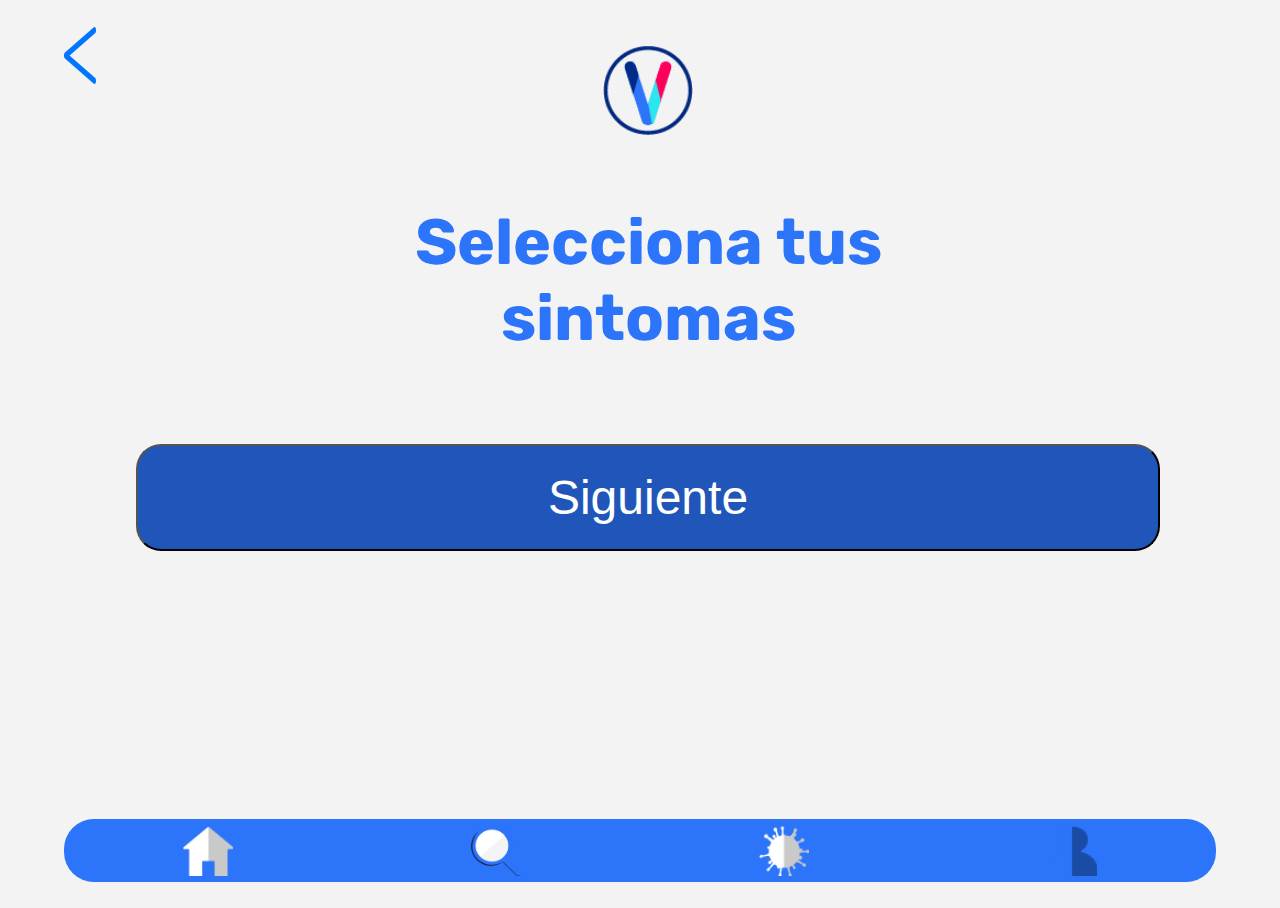
==== index.html @ 6e84d383 "The geolocalization, map functions, and the list of symtomps have been implemented, there is no erro" ====
<!DOCTYPE html>
<html lang="en">

<head>
  <meta charset="UTF-8">
  <meta name="description" content="Aplicacion web para la plataforma venesalud" />
  <meta name="keywords" content="salud, prevencion, venezolanos, cali, rutas de atencion, educacion" />
  <title>Venesalud</title>
  <!-- // Antiguo .css
  <link rel="stylesheet" href="style.css">
  <link rel="stylesheet" href="https://stackpath.bootstrapcdn.com/font-awesome/4.7.0/css/font-awesome.min.css">
    -->

  <!-- Web Normalize .css -->
  <link rel="stylesheet" href="https://necolas.github.io/normalize.css/8.0.1/normalize.css">

  <!-- Link al .css de sass -->
  <link rel="stylesheet" href="./styles/styles.css">

  <!-- Import de la tipografia -->
  <link href="https://fonts.googleapis.com/css2?family=Rubik:wght@300;400&display=swap" rel="stylesheet">

</head>

<body>

  <!--The Gmaps library and key-->
  <section class="gmaps" style="display: none;" data-radius="3">
    <div id="map"></div>
  </section>




  <!-- // Landing page antiguo
  <div class="form-box">
    <h1>Login Here</h1>
    <div class="input-box">
        <i class="fa fa-user"></i>
        <input type="email" placeholder="Usuario" class="inputUser">
    </div>
    <div class="input-box">
        <i class="fa fa-key"></i>
        <input type="password" placeholder="Contraseña" class="inputPassword">
        <span class="eye">
            <i id="hide1" class="fa fa-eye"></i>
            <i id="hide2" class="fa fa-eye-slash"></i>
        </span>
    </div>
    <button type="button" class="login-btn">LOGIN</button>
</div>
-->
  <main class="landingLogIn" style="display: none;">
    <div class="landingLogIn__Logo">
      <img class="landingLogIn__LogoImg" src="./Images/Logo-Completo-Pequeño.png" alt="">
    </div>
    <section class="landingLogIn__form">
      <input type="email" placeholder="Usuario" class="landingLogIn__input landingLogIn__input--user">
      <input type="password" placeholder="Contraseña" class="landingLogIn__input landingLogIn__input--password">
      <button class="landingLogIn__passwordForgotten">¿Olvidaste tu contraseña?</p>

        <input type="button" value="Iniciar sesión" class="landingLogIn__logIn">
        <p class="landingLogIn__createAccount">No tienes cuenta aún?<button
            class="landingLogIn__createAccountBtn"><strong>Registrate</strong></p>
    </section>
  </main>

  <main class="landingRegister" style="display: none;">
    <img class="landingRegister__logo" src="./Images/Logo-Completo-Pequeño.png" alt="">
    <section class="landingRegister__form">
      <input type="text" placeholder="Nombre de usuario" class="landingRegister__input landingRegister__input--user">
      <input type="email" placeholder="Correo electronico" class="landingRegister__input landingRegister__input--mail">
      <input type="password" placeholder="Contraseña" class="landingRegister__input landingRegister__input--password">

      <!-- cambie el button para poder que salga la pantalla inicial mientras-->
      <!-- 
        <button type="button" class="landingR__register">Regístrate</button>
      -->
      <button class="landingRegister__register">Registrate</button>
    </section>
  </main>

  <main class="initialScreen" style="display: none;">
    <div class="initialScreen__logo">
      <img class="initialScreen__logoImg" src="./Images/Logo-Completo-Pequeño.png" alt="">
    </div>
    <section class="initialScreen__clickScreens">
      <div class="initialScreen__clickScreens__item initialScreen__clickScreens__item--large">
        <img class="initialScreen__clickScreens__item--large--img" src="./Images/LavadoDeManos.jpg" alt="">
        <p class="initialScreen__clickScreens__item--large--title"><strong>Lavado de Manos</strong></p>
        <p class="initialScreen__clickScreens__item--large--text">Ver la más reciente campaña de prevención en tendencia
          esta semana</p>
      </div>
      <a class="goToForm">
        <div class="initialScreen__clickScreens__item initialScreen__clickScreens__item--short">
          <div class="initialScreen__clickScreens__item--short--img">
            <img class="initialScreen__clickScreens__item--short--imgJpg" src="./Images/Home-Buscador.png" alt="">
          </div>
          <p class="initialScreen__clickScreens__item--short--title"><strong>Buscador de sintomas</strong></p>
          <p class="initialScreen__clickScreens__item--short--text">Resuelve un formulario que nos ayudará a entender que
            es lo que estás padeciendo</p>
        </div>
      </a>
      <a class="goToDisease">
        <div class="initialScreen__clickScreens__item initialScreen__clickScreens__item--short">
          <div class="initialScreen__clickScreens__item--short--img">
            <img class="initialScreen__clickScreens__item--short--imgJpg" src="./Images/Home-Enfermedades.png" alt="">
          </div>
          <p class="initialScreen__clickScreens__item--short--title"><strong>Enfermedades</strong></p>
          <p class="initialScreen__clickScreens__item--short--text">Toda la información acerca de los problemas de salud
            más habituales</p>
        </div>
      </a>
      <div class="initialScreen__clickScreens__item initialScreen__clickScreens__item--large" id="cardAP">
        <img class="initialScreen__clickScreens__item--large--img" src="./Images/homeRutas.jpg" alt="">
        <p class="initialScreen__clickScreens__item--large--title"><strong>Rutas de atención</strong></p>
        <p class="initialScreen__clickScreens__item--large--text">Conoce dónde pueden atender tu enfermedad</p>
      </div>
    </section>
    <div class="whiteSpace"></div>
  </main>


  <main class="disease" style="display: none;">
    <main>
      <h1>¿Cuales son tus sintomas?</h1>
    </main>
    <img src="./Images/back.png" alt="" class="disease__back">
    <img src="./Images/logo_solo.png" alt="">
    <div class="disease__info">
      <p class="disease__infotext disease__info__text--title" id="diseaseTitle"></p>
      <p class="disease__infotext disease__info__text--content" id="diseaseDescription">Es una infección viral
        transmitida por la picadura de los mosquitos hembra del género Aedes, la cual se ha constituido como un problema creciente para la salud pública
        mundial.</p>
    </div>
    <div class="disease__symptoms">
      <img src="./Images/neutralMan.png" alt="">
      <input type="button" value="Dolor en huesos y articulaciones">
    </div>
    <div class="disease__actions">
      <p class="disease__actions__text disease__actions__text--title"><strong>¿Por qué sucede?</strong></p>
      <p class="disease__actions__text disease__actions__text--content">Este virus se propaga debido a la picadura de
        los mosquitos hembra, principalmente de la especie Aedes aegypti.</p>
      <a id="goToMapFromDisease">
        <div class="disease__actions__item disease__actions__item--short">
          <div class="disease__actions__item--short--img">
            <img class="disease__actions__item--short--imgJpg" src="./Images/Home-Enfermedades.png" alt="">
          </div>
          <p class="disease__actions__item--short--title">Ver en el mapa</p>
        </div>
      </a>
      <a id="goToYouTubeVideo">
        <div class="disease__actions__item disease__actions__item--short">
          <div class="disease__actions__item--short--img">
            <img class="disease__actions__item--short--imgJpg" src="./Images/Home-Enfermedades.png" alt="">
          </div>
          <p class="diseaseactions__item--short--title">Ver video</p>
        </div>
      </a>
    </div>
    <div class="whiteSpace"></div>
  </main>

  <main class="symptomSel" style="display: flex;">
    <div class="symptomSel__top">
      <a class="symptomSel__back">
        <img src="./Images/back.png" alt="">
      </a>
      <img src="./Images/logo_solo.png" class="symptomSel__logo" alt="">
    </div>

    <h1 class="symptomSel__title">Selecciona tus sintomas</h1>

    <div class="symptomSel__mainform"></div>
    <button class="symptomSel__send">Siguiente</button>
    <div class="whiteSpace"></div>
  </main>

  <nav class="navegationBar" style="display: flex;">
    <a class="navegationBar__HomeBtn">
      <section class="navegationBar__Home">
        <img class="navegationBar__image navegationBar__Home--On" src="./Images/Icono-home Off.png" alt="">
        <img class="navegationBar__image navegationBar__Home--Off" src="" alt="">
      </section>
    </a>
    <a class="navegationBar__SearchBtn">
      <section class="navegationBar__Search">
        <img class="navegationBar__image navegationBar__Search--On" src="./Images/Home-Buscador.png" alt="">
        <img class="navegationBar__image navegationBar__Search--Off" src="" alt="">
      </section>
    </a>
    <a class="navegationBar__DiseasesBtn">
      <section class="navegationBar__Diseases">
        <img class="navegationBar__image navegationBar__Diseases--On" src="./Images/Icono-virus Off.png" alt="">
        <img class="navegationBar__image navegationBar__Diseases--Off" src="" alt="">
      </section>
    </a>
    <a class="navegationBar__UserBtn">
      <section class="navegationBar__User">
        <img class="navegationBar__image navegationBar__User--On" src="./Images/Icono-User.png" alt="">
        <img class="navegationBar__image navegationBar__User--Off" src="./Images/Icono-usuario-blanco Off.png" alt="">
      </section>
    </a>
  </nav>

  <script src="./data/helpCenterData.js"></script>
  <script src="https://www.gstatic.com/firebasejs/6.2.0/firebase-app.js"></script>
  <script src="./model/AttentionPath.js"></script>
  <script src="./model/HelpCenter.js"></script>
  <script src="./model/User.js"></script>
  <script src="./model/LoginFrontEnd.js"></script>
  <script src="./model/Disease.js"></script>
  <script src="./model/Family.js"></script>
  <script src="./model/Logic.js"></script>
  <script src="./controller/Controller.js"></script>


  <script src="./model/Map.js"></script>
  <script src="https://maps.googleapis.com/maps/api/js?key=AIzaSyBDaeWicvigtP9xPv919E-RNoxfvC-Hqik&callback=iniciarMap">
  </script>

  <!-- The core Firebase JS SDK is always required and must be listed first -->


  <!-- TODO: Add SDKs for Firebase products that you want to use
    https://firebase.google.com/docs/web/setup#available-libraries -->
  <script src="https://www.gstatic.com/firebasejs/6.2.0/firebase-auth.js"></script>
  <script src="https://www.gstatic.com/firebasejs/6.2.0/firebase-firestore.js"></script>
  <script src="./view/Main.js"></script>



  <script>


  </script>


</body>

</html>
---- style.css ----
*{
    margin: 0;
    padding: 0;
}



body{
    background-image: url(Images/Login.jpeg);
    background-size: cover;
    background-position: top;
    font-family: sans-serif;

  
}

.form-box{
    width: 500px;
    background: rgba(0,0,0,0.8);
    margin: 12% auto;
    padding: 50px 0;
    color: #fff;
    box-shadow: 0 0 20px 2px rgba(0,0,0,0.5);
}
h1{
    text-align: center;
    margin-bottom: 40px;
}
.input-box{
    margin: 31px auto;
    width: 80%;
    border-bottom: 1px solid #fff;
    padding-top: 10px;
    padding-bottom: 5px;
}
.input-box input{
    width: 90%;
    border: none;
    outline: none;
    background: transparent;
    color: #fff;
}
::placeholder{
    color: #ccc;
}
.fa{
    margin-right: 10px;
}
.eye{
    position: absolute;
}
#hide1{
    display: none;
}
.login-btn{
    margin: 40px auto 20px;
    width: 80%;
    display: block;
    outline: none;
    padding: 10px 0;
    border: 1px solid #fff;
    cursor: pointer;
    background: transparent;
    color: #fff;
    font-size: 16px;

}
---- styles/styles.css ----
body,
html {
  height: 100%;
  width: 100%;
  background-color: #f3f3f3;
  font-family: 'Rubik', sans-serif;
}

#map {
  height: 1500px;
  width: 100%;
}

.landingRegister {
  display: none;
  height: 100%;
  -webkit-box-orient: vertical;
  -webkit-box-direction: normal;
      -ms-flex-direction: column;
          flex-direction: column;
  -webkit-box-align: center;
      -ms-flex-align: center;
          align-items: center;
  -webkit-box-pack: center;
      -ms-flex-pack: center;
          justify-content: center;
}

.landingRegister__logo {
  height: 350px;
  width: 600px;
  margin: 40px auto;
}

.landingRegister__form {
  display: -webkit-box;
  display: -ms-flexbox;
  display: flex;
  -webkit-box-orient: vertical;
  -webkit-box-direction: normal;
      -ms-flex-direction: column;
          flex-direction: column;
  -webkit-box-align: center;
      -ms-flex-align: center;
          align-items: center;
  font-size: 24pt;
}

.landingRegister__input {
  margin: 1.5em auto;
  width: 600px;
  height: 80px;
  border-radius: 50px;
  padding-top: 10px;
  padding-bottom: 5px;
  border: 0;
  outline: 0;
  padding: 22px 18px;
  -webkit-box-shadow: 0 6px 10px 0 rgba(0, 0, 0, 0.1);
          box-shadow: 0 6px 10px 0 rgba(0, 0, 0, 0.1);
}

.landingRegister__register {
  margin: 1.5em auto;
  border: 0;
  outline: 0;
  width: 600px;
  height: 120px;
  border-radius: 50px;
  background-color: royalblue;
  padding: 22px 18px;
  color: seashell;
  -webkit-box-shadow: 0 6px 10px 0 rgba(0, 0, 0, 0.1);
          box-shadow: 0 6px 10px 0 rgba(0, 0, 0, 0.1);
}

.landingLogIn {
  height: 100%;
  display: -webkit-box;
  display: -ms-flexbox;
  display: flex;
  -webkit-box-orient: vertical;
  -webkit-box-direction: normal;
      -ms-flex-direction: column;
          flex-direction: column;
  -webkit-box-align: center;
      -ms-flex-align: center;
          align-items: center;
  -webkit-box-pack: center;
      -ms-flex-pack: center;
          justify-content: center;
}

.landingLogIn__Logo {
  height: 350px;
  width: 600px;
  margin: 40px auto;
}

.landingLogIn__LogoImg {
  height: 350px;
  width: 600px;
  margin: 40px auto;
}

.landingLogIn__form {
  display: -webkit-box;
  display: -ms-flexbox;
  display: flex;
  -webkit-box-orient: vertical;
  -webkit-box-direction: normal;
      -ms-flex-direction: column;
          flex-direction: column;
  -webkit-box-align: center;
      -ms-flex-align: center;
          align-items: center;
  font-size: 24pt;
}

.landingLogIn__input {
  margin: 1.5em auto;
  width: 600px;
  height: 80px;
  border-radius: 50px;
  padding-top: 10px;
  padding-bottom: 5px;
  border: 0;
  outline: 0;
  padding: 22px 18px;
  -webkit-box-shadow: 0 6px 10px 0 rgba(0, 0, 0, 0.1);
          box-shadow: 0 6px 10px 0 rgba(0, 0, 0, 0.1);
}

.landingLogIn__logIn {
  margin: 1.5em auto;
  border: 0;
  outline: 0;
  width: 600px;
  height: 120px;
  border-radius: 50px;
  background-color: royalblue;
  padding: 22px 18px;
  color: seashell;
  -webkit-box-shadow: 0 6px 10px 0 rgba(0, 0, 0, 0.1);
          box-shadow: 0 6px 10px 0 rgba(0, 0, 0, 0.1);
}

.landingLogIn__createAccountBtn {
  border: none;
  position: relative;
  background-color: inherit;
  padding: 14px 28px;
  font-size: 30px;
  cursor: pointer;
  display: inline-block;
  color: royalblue;
  margin-top: auto;
}

.landingLogIn__createAccount {
  position: absolute;
  bottom: 0px;
  font-size: 32px;
}

.landingLogIn__passwordForgotten {
  border: none;
  background-color: inherit;
  padding: 14px 28px;
  font-size: 32px;
  cursor: pointer;
  display: inline-block;
  color: royalblue;
}

.initialScreen {
  width: 100%;
  display: -webkit-box;
  display: -ms-flexbox;
  display: none;
  -webkit-box-orient: vertical;
  -webkit-box-direction: normal;
      -ms-flex-direction: column;
          flex-direction: column;
  -webkit-box-align: center;
      -ms-flex-align: center;
          align-items: center;
  -webkit-box-pack: center;
      -ms-flex-pack: center;
          justify-content: center;
}

.initialScreen__logo {
  height: 300px;
  width: 600px;
  position: absolute;
  top: 25px;
  left: 35%;
}

.initialScreen__logoImg {
  height: 150px;
  width: 250px;
  margin: 20px 120px 20px 20px;
}

.initialScreen__clickScreens {
  -webkit-box-orient: vertical;
  -webkit-box-direction: normal;
      -ms-flex-direction: column;
          flex-direction: column;
  -webkit-box-align: center;
      -ms-flex-align: center;
          align-items: center;
  font-size: 24pt;
  margin-top: 200px;
  height: 100%;
  width: 100%;
}

.initialScreen__clickScreens__item {
  margin: 20px 35px;
  font-size: 50px;
  color: #000;
  text-decoration: none;
  display: inline-block;
  border-radius: 30px;
  background-color: #2C74F9;
  color: #fff;
}

.initialScreen__clickScreens__item--short {
  width: 41%;
  height: 40%;
}

.initialScreen__clickScreens__item--short--img {
  background-color: white;
  height: 60%;
  border-radius: 30px 30px 0px 0px;
}

.initialScreen__clickScreens__item--short--imgJpg {
  width: 80%;
  margin-top: 25px;
  margin-left: 40px;
}

.initialScreen__clickScreens__item--short--title {
  text-align: left;
  margin-top: 1%;
  margin-left: 5%;
  margin-bottom: 0px;
  font-size: 40px;
}

.initialScreen__clickScreens__item--short--text {
  text-align: left;
  margin-top: 1%;
  margin-left: 3%;
  padding-left: 10px;
  padding-right: 10px;
  font-size: 25px;
}

.initialScreen__clickScreens__item--large {
  width: 90%;
  display: block;
}

.initialScreen__clickScreens__item--large--img {
  height: 100%;
  width: 100%;
  border-radius: 30px 30px 0px 0px;
}

.initialScreen__clickScreens__item--large--title {
  text-align: center;
  margin-top: 1%;
  margin-bottom: 0px;
  font-size: 40px;
}

.initialScreen__clickScreens__item--large--text {
  text-align: center;
  margin-top: 1%;
  padding: 20px;
  margin-bottom: 0px;
  font-size: 30px;
}

.navegationBar {
  background-color: #2C74F9;
  width: 90%;
  display: none;
  position: fixed;
  border-radius: 30px;
  height: 7%;
  margin: 0 auto;
  left: 5%;
  bottom: 2%;
  -webkit-box-orient: horizontal;
  -webkit-box-direction: normal;
      -ms-flex-direction: row;
          flex-direction: row;
  -webkit-box-align: center;
      -ms-flex-align: center;
          align-items: center;
  -ms-flex-pack: distribute;
      justify-content: space-around;
}

.navegationBar__image {
  margin: 20px 70px;
  width: 50px;
  height: 50px;
}

.navegationBar__Home--On {
  display: -webkit-box;
  display: -ms-flexbox;
  display: flex;
}

.navegationBar__Home--Off {
  display: none;
}

.navegationBar__Search--On {
  display: -webkit-box;
  display: -ms-flexbox;
  display: flex;
}

.navegationBar__Search--Off {
  display: none;
}

.navegationBar__Diseases--On {
  display: -webkit-box;
  display: -ms-flexbox;
  display: flex;
}

.navegationBar__Diseases--Off {
  display: none;
}

.navegationBar__User--On {
  display: -webkit-box;
  display: -ms-flexbox;
  display: flex;
}

.navegationBar__User--Off {
  display: none;
}

.disease__info__text {
  color: royalblue;
}

.disease__info__text--title {
  font-size: 5em;
  text-align: center;
}

.disease__info__text--content {
  width: 75%;
  font-size: 2em;
  text-align: center;
  margin-left: 12%;
}

.disease__actions {
  -webkit-box-orient: vertical;
  -webkit-box-direction: normal;
      -ms-flex-direction: column;
          flex-direction: column;
  -webkit-box-align: center;
      -ms-flex-align: center;
          align-items: center;
  margin-top: 100px;
  height: 100%;
  width: 100%;
}

.disease__actions__text {
  color: royalblue;
  padding-left: 30px;
}

.disease__actions__text--title {
  font-size: 4em;
}

.disease__actions__text--content {
  font-size: 2em;
}

.disease__actions__item {
  margin: 20px 35px;
  font-size: 50px;
  color: #000;
  text-decoration: none;
  display: inline-block;
  border-radius: 50px;
  background-color: royalblue;
  color: #fff;
}

.disease__actions__item--short {
  width: 41%;
  height: 40%;
}

.disease__actions__item--short--img {
  background-color: white;
  height: 60%;
  border-radius: 50px 50px 0px 0px;
}

.disease__actions__item--short--imgJpg {
  width: 80%;
  margin-top: 25px;
  margin-left: 40px;
}

.disease__actions__item--short--title {
  text-align: left;
  margin-top: 1%;
  margin-left: 5%;
  margin-bottom: 0px;
  font-size: 40px;
}

.symptomSel {
  display: -webkit-box;
  display: -ms-flexbox;
  display: flex;
  -webkit-box-orient: vertical;
  -webkit-box-direction: normal;
      -ms-flex-direction: column;
          flex-direction: column;
  width: 100%;
  height: -webkit-fit-content;
  height: -moz-fit-content;
  height: fit-content;
}

.symptomSel__top {
  display: -webkit-box;
  display: -ms-flexbox;
  display: flex;
  -webkit-box-orient: horizontal;
  -webkit-box-direction: normal;
      -ms-flex-direction: row;
          flex-direction: row;
  width: 100%;
}

.symptomSel__back {
  position: absolute;
  left: 5%;
  top: 3%;
}

.symptomSel__logo {
  margin: 3% auto 5px;
  width: 90px;
}

.symptomSel__title {
  text-align: center;
  margin: 1em auto;
  font-size: 4em;
  width: 40%;
  color: #2C74F9;
}

.symptomSel__mainform {
  display: -webkit-box;
  display: -ms-flexbox;
  display: flex;
  -webkit-box-orient: vertical;
  -webkit-box-direction: normal;
      -ms-flex-direction: column;
          flex-direction: column;
  width: 100%;
}

.symptomSel__label {
  font-size: 2.5em;
  margin: 1em auto;
  width: 80%;
  background-color: #fff;
  color: #2056b9;
  padding: .25em .25em;
  border-radius: 25px;
  display: -webkit-box;
  display: -ms-flexbox;
  display: flex;
  -webkit-box-orient: horizontal;
  -webkit-box-direction: normal;
      -ms-flex-direction: row;
          flex-direction: row;
  -webkit-box-align: center;
      -ms-flex-align: center;
          align-items: center;
}

.symptomSel__checkbox {
  height: .7em;
  width: .7em;
  border-color: #2056b9;
  margin: .15em 1.5em .15em .15em;
}

.symptomSel__send {
  font-size: 3em;
  background-color: #2056b9;
  color: #fff;
  width: 80%;
  margin: .5em auto;
  border-radius: 25px;
  padding: .5em 0;
}
.whiteSpace {
  width: 100%;
  height: 180px;
}
/*# sourceMappingURL=styles.css.map */
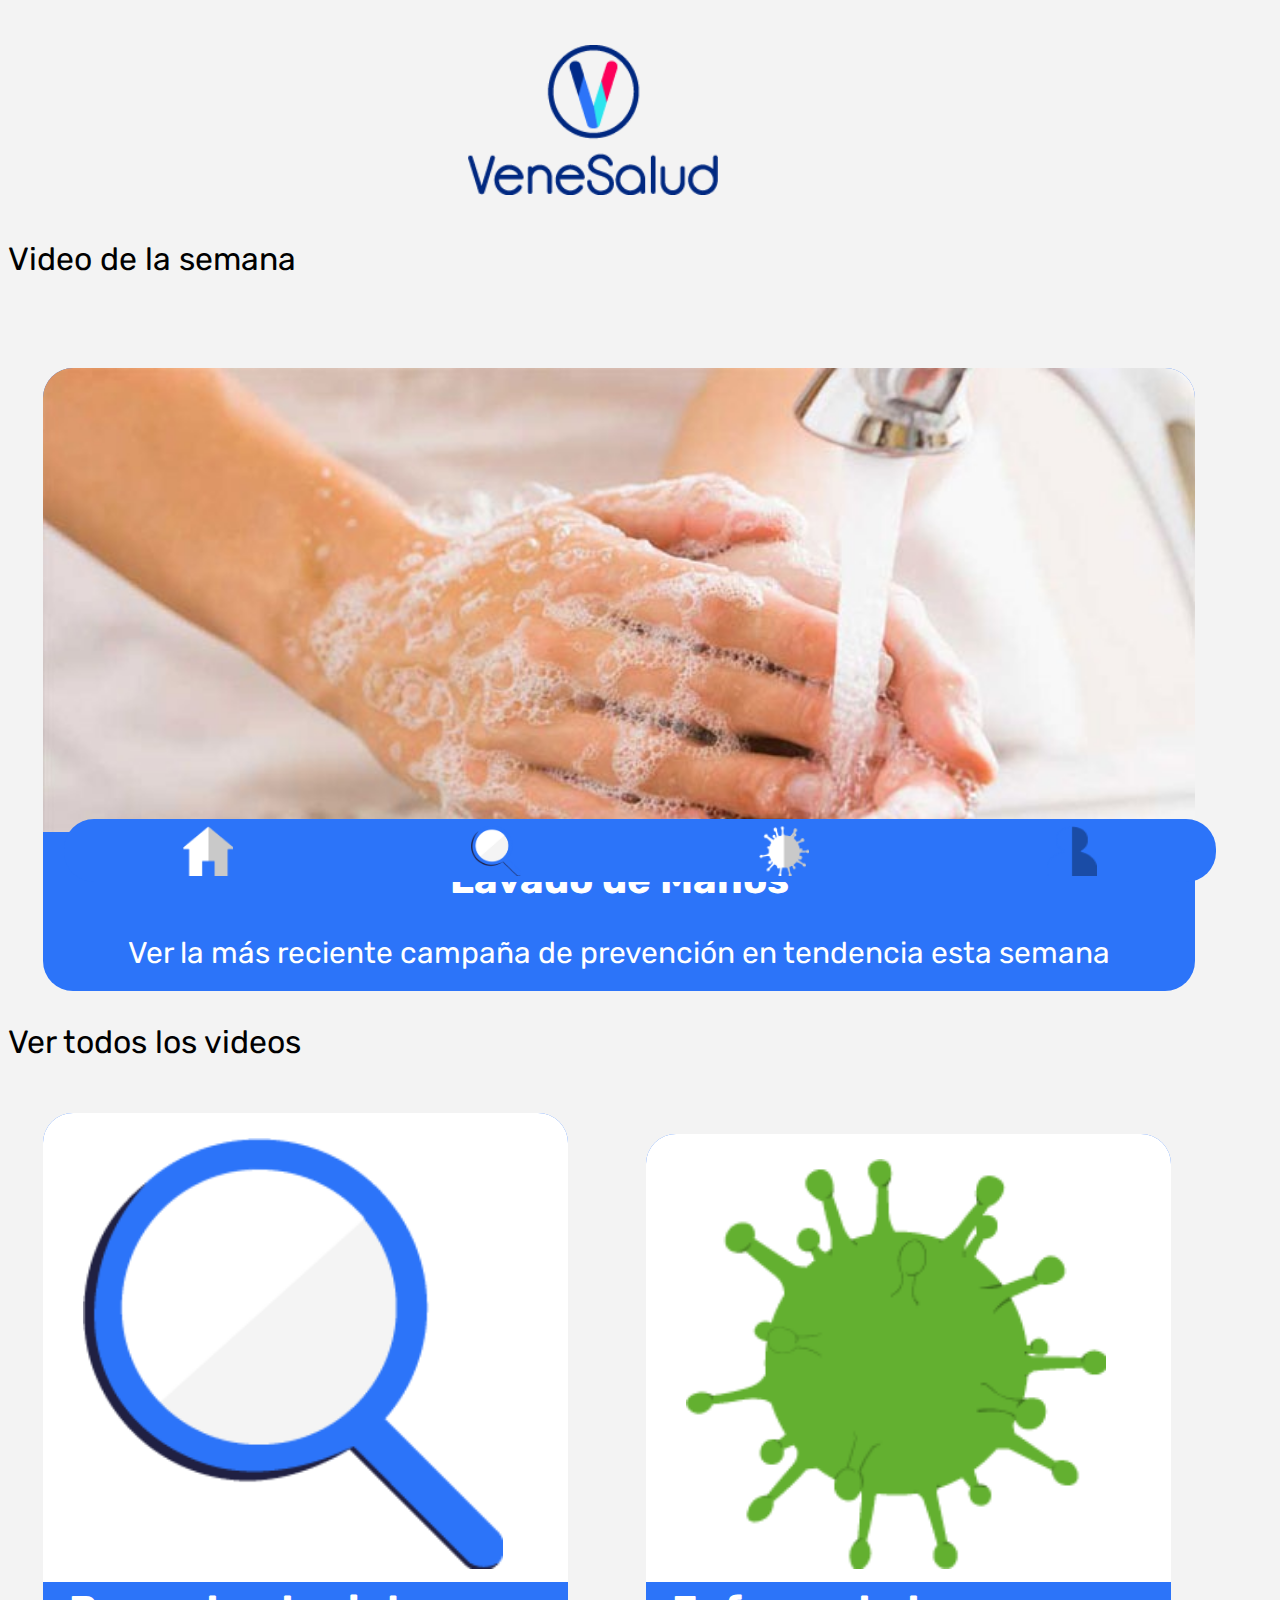
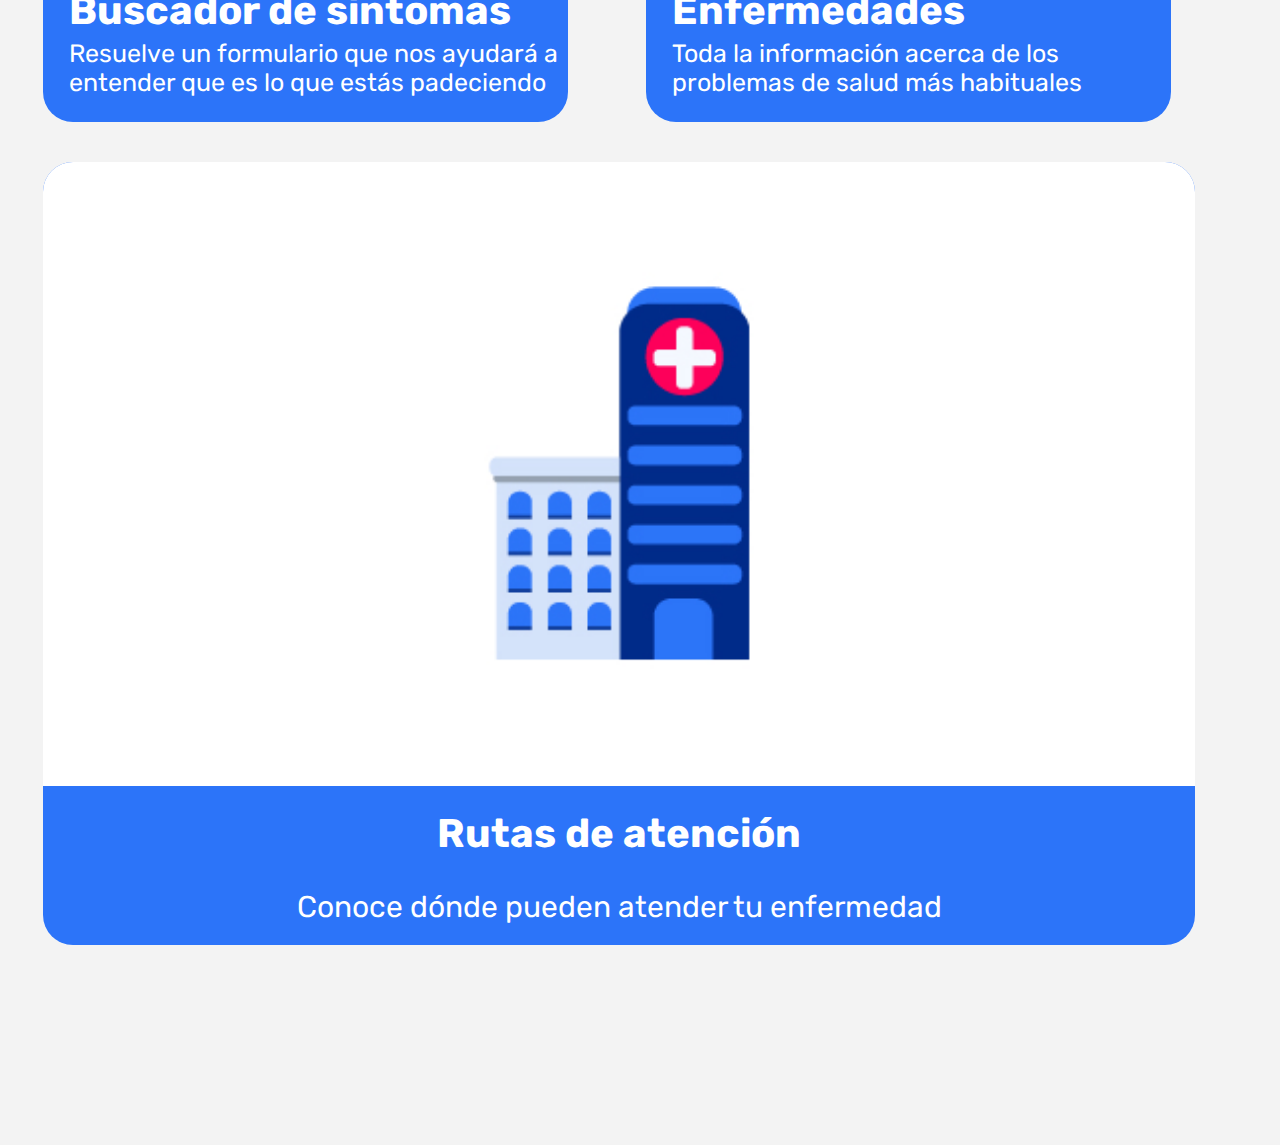
==== commit 657bf2f3: "Pototype funcional phase 1" ====
--- a/index.html
+++ b/index.html
@@ -29,27 +29,6 @@
     <div id="map"></div>
   </section>
 
-
-
-
-  <!-- // Landing page antiguo
-  <div class="form-box">
-    <h1>Login Here</h1>
-    <div class="input-box">
-        <i class="fa fa-user"></i>
-        <input type="email" placeholder="Usuario" class="inputUser">
-    </div>
-    <div class="input-box">
-        <i class="fa fa-key"></i>
-        <input type="password" placeholder="Contraseña" class="inputPassword">
-        <span class="eye">
-            <i id="hide1" class="fa fa-eye"></i>
-            <i id="hide2" class="fa fa-eye-slash"></i>
-        </span>
-    </div>
-    <button type="button" class="login-btn">LOGIN</button>
-</div>
--->
   <main class="landingLogIn" style="display: none;">
     <div class="landingLogIn__Logo">
       <img class="landingLogIn__LogoImg" src="./Images/Logo-Completo-Pequeño.png" alt="">
@@ -80,24 +59,30 @@
     </section>
   </main>
 
-  <main class="initialScreen" style="display: none;">
+  <main class="initialScreen" style="display: flex;">
     <div class="initialScreen__logo">
       <img class="initialScreen__logoImg" src="./Images/Logo-Completo-Pequeño.png" alt="">
     </div>
     <section class="initialScreen__clickScreens">
+      <div>
+        <p>Video de la semana</p>
+        <img src="" alt="">
+      </div>
       <div class="initialScreen__clickScreens__item initialScreen__clickScreens__item--large">
         <img class="initialScreen__clickScreens__item--large--img" src="./Images/LavadoDeManos.jpg" alt="">
         <p class="initialScreen__clickScreens__item--large--title"><strong>Lavado de Manos</strong></p>
         <p class="initialScreen__clickScreens__item--large--text">Ver la más reciente campaña de prevención en tendencia
           esta semana</p>
       </div>
+      <p>Ver todos los videos</p>
       <a class="goToForm">
         <div class="initialScreen__clickScreens__item initialScreen__clickScreens__item--short">
           <div class="initialScreen__clickScreens__item--short--img">
             <img class="initialScreen__clickScreens__item--short--imgJpg" src="./Images/Home-Buscador.png" alt="">
           </div>
           <p class="initialScreen__clickScreens__item--short--title"><strong>Buscador de sintomas</strong></p>
-          <p class="initialScreen__clickScreens__item--short--text">Resuelve un formulario que nos ayudará a entender que
+          <p class="initialScreen__clickScreens__item--short--text">Resuelve un formulario que nos ayudará a entender
+            que
             es lo que estás padeciendo</p>
         </div>
       </a>
@@ -120,18 +105,72 @@
     <div class="whiteSpace"></div>
   </main>
 
+  <main class="videos" style="display: none;">
+    <a id="goToDengueVideo">
+      <div class="disease__actions__item disease__actions__item--short">
+        <div class="disease__actions__item--short--img">
+          <img class="disease__actions__item--short--imgJpg" src="./Images/Home-Enfermedades.png" alt="">
+        </div>
+        <p class="disease__actions__item--short--title">Dengue</p>
+      </div>
+    </a>
+    <a id="goToAlimentosVideo">
+      <div class="disease__actions__item disease__actions__item--short">
+        <div class="disease__actions__item--short--img">
+          <img class="disease__actions__item--short--imgJpg" src="./Images/Home-Enfermedades.png" alt="">
+        </div>
+        <p class="disease__actions__item--short--title">Alimentos dañados</p>
+      </div>
+    </a>
+    <a id="goToDesnutricionVideo">
+      <div class="disease__actions__item disease__actions__item--short">
+        <div class="disease__actions__item--short--img">
+          <img class="disease__actions__item--short--imgJpg" src="./Images/Home-Enfermedades.png" alt="">
+        </div>
+        <p class="disease__actions__item--short--title">Desnutrición</p>
+      </div>
+    </a>
+    <a id="goToSifilisVideo">
+      <div class="disease__actions__item disease__actions__item--short">
+        <div class="disease__actions__item--short--img">
+          <img class="disease__actions__item--short--imgJpg" src="./Images/Home-Enfermedades.png" alt="">
+        </div>
+        <p class="disease__actions__item--short--title">Sífilis gestacional</p>
+      </div>
+    </a>
+    <a id="goToXenofobiaVideo">
+      <div class="disease__actions__item disease__actions__item--short">
+        <div class="disease__actions__item--short--img">
+          <img class="disease__actions__item--short--imgJpg" src="./Images/Home-Enfermedades.png" alt="">
+        </div>
+        <p class="disease__actions__item--short--title">Contra la Xenofobia</p>
+      </div>
+    </a>
+    <a id="goToBajoPesoVideo">
+      <div class="disease__actions__item disease__actions__item--short">
+        <div class="disease__actions__item--short--img">
+          <img class="disease__actions__item--short--imgJpg" src="./Images/Home-Enfermedades.png" alt="">
+        </div>
+        <p class="disease__actions__item--short--title">Bajo peso al nacer</p>
+      </div>
+    </a>
+    <a id="goToVaricelaVideo">
+      <div class="disease__actions__item disease__actions__item--short">
+        <div class="disease__actions__item--short--img">
+          <img class="disease__actions__item--short--imgJpg" src="./Images/Home-Enfermedades.png" alt="">
+        </div>
+        <p class="disease__actions__item--short--title">Varicela</p>
+      </div>
+    </a>
+    <div class="whiteSpace"></div>
+  </main>
 
   <main class="disease" style="display: none;">
-    <main>
-      <h1>¿Cuales son tus sintomas?</h1>
-    </main>
     <img src="./Images/back.png" alt="" class="disease__back">
     <img src="./Images/logo_solo.png" alt="">
     <div class="disease__info">
       <p class="disease__infotext disease__info__text--title" id="diseaseTitle"></p>
-      <p class="disease__infotext disease__info__text--content" id="diseaseDescription">Es una infección viral
-        transmitida por la picadura de los mosquitos hembra del género Aedes, la cual se ha constituido como un problema creciente para la salud pública
-        mundial.</p>
+      <p class="disease__infotext disease__info__text--content" id="diseaseDescription"></p>
     </div>
     <div class="disease__symptoms">
       <img src="./Images/neutralMan.png" alt="">
@@ -161,7 +200,7 @@
     <div class="whiteSpace"></div>
   </main>
 
-  <main class="symptomSel" style="display: flex;">
+  <main class="symptomSel" style="display: none;">
     <div class="symptomSel__top">
       <a class="symptomSel__back">
         <img src="./Images/back.png" alt="">
@@ -174,6 +213,36 @@
     <div class="symptomSel__mainform"></div>
     <button class="symptomSel__send">Siguiente</button>
     <div class="whiteSpace"></div>
+  </main>
+
+  <main class="diseaseSel" style="display: none;">
+    <div class="diseaseSel__top">
+      <a class="diseaseSel__back">
+        <img src="./Images/back.png" alt="">
+      </a>
+      <img src="./Images/logo_solo.png" class="diseaseSel__logo" alt="">
+    </div>
+
+    <h1 class="diseaseSel__title">Enfermedades</h1>
+
+    <div class="diseaseSel__mainform"></div>
+
+    <div class="whiteSpace"></div>
+  </main>
+
+  <main class="userProfile" style="display: none">
+    <div class="userProfile__top">
+      <a class="userProfile__back">
+        <img src="./Images/back.png" alt="">
+      </a>
+      <img src="./Images/logo_solo.png" class="userProfile__logo" alt="">
+    </div>
+    <div class="userProfile__info" style="position:relative;">
+      <img src="./Images/logo_solo.png" alt="" style="width: 300px; height:300px; position:absolute; left:35%">
+    </div>
+    <div class="userProfile__familyMembers">
+
+    </div>
   </main>
 
   <nav class="navegationBar" style="display: flex;">
--- a/styles/styles.css
+++ b/styles/styles.css
@@ -509,7 +509,18 @@
           align-items: center;
 }
 
+.symptomSel__label--sub {
+  background-color: cornsilk;
+}
+
 .symptomSel__checkbox {
+  height: .7em;
+  width: .7em;
+  border-color: #2056b9;
+  margin: .15em 1.5em .15em .15em;
+}
+
+.symptomSel__nocheck {
   height: .7em;
   width: .7em;
   border-color: #2056b9;
@@ -524,7 +535,119 @@
   margin: .5em auto;
   border-radius: 25px;
   padding: .5em 0;
-}
+  margin-bottom: 25%;
+}
+
+.diseaseSel {
+  display: -webkit-box;
+  display: -ms-flexbox;
+  display: flex;
+  -webkit-box-orient: vertical;
+  -webkit-box-direction: normal;
+      -ms-flex-direction: column;
+          flex-direction: column;
+  width: 100%;
+  height: -webkit-fit-content;
+  height: -moz-fit-content;
+  height: fit-content;
+}
+
+.diseaseSel__top {
+  display: -webkit-box;
+  display: -ms-flexbox;
+  display: flex;
+  -webkit-box-orient: horizontal;
+  -webkit-box-direction: normal;
+      -ms-flex-direction: row;
+          flex-direction: row;
+  width: 100%;
+}
+
+.diseaseSel__back {
+  position: absolute;
+  left: 5%;
+  top: 3%;
+}
+
+.diseaseSel__logo {
+  margin: 3% auto 5px;
+  width: 90px;
+}
+
+.diseaseSel__title {
+  text-align: center;
+  margin: 1em auto;
+  font-size: 4em;
+  width: 40%;
+  color: #2C74F9;
+}
+
+.diseaseSel__mainform {
+  display: -webkit-box;
+  display: -ms-flexbox;
+  display: flex;
+  -webkit-box-orient: vertical;
+  -webkit-box-direction: normal;
+      -ms-flex-direction: column;
+          flex-direction: column;
+  width: 100%;
+}
+
+.diseaseSel__label {
+  font-size: 2.5em;
+  margin: 1em auto;
+  width: 80%;
+  background-color: #fff;
+  color: #2056b9;
+  padding: .25em .25em;
+  border-radius: 25px;
+  display: -webkit-box;
+  display: -ms-flexbox;
+  display: flex;
+  -webkit-box-orient: horizontal;
+  -webkit-box-direction: normal;
+      -ms-flex-direction: row;
+          flex-direction: row;
+  -webkit-box-align: center;
+      -ms-flex-align: center;
+          align-items: center;
+  height: -webkit-fit-content;
+  height: -moz-fit-content;
+  height: fit-content;
+  padding: 1em;
+}
+
+.diseaseSel__label--sub {
+  background-color: cornsilk;
+}
+
+.diseaseSel__label__checkbox {
+  height: .7em;
+  width: .7em;
+  border-color: #2056b9;
+  margin: .15em 1.5em .15em .15em;
+  width: 100%;
+  padding: 3px;
+}
+
+.diseaseSel__label__nocheck {
+  height: .7em;
+  width: .7em;
+  border-color: #2056b9;
+  margin: .15em 1.5em .15em .15em;
+}
+
+.diseaseSel__label__send {
+  font-size: 3em;
+  background-color: #2056b9;
+  color: #fff;
+  width: 80%;
+  margin: .5em auto;
+  border-radius: 25px;
+  padding: .5em 0;
+  margin-bottom: 25%;
+}
+
 .whiteSpace {
   width: 100%;
   height: 180px;
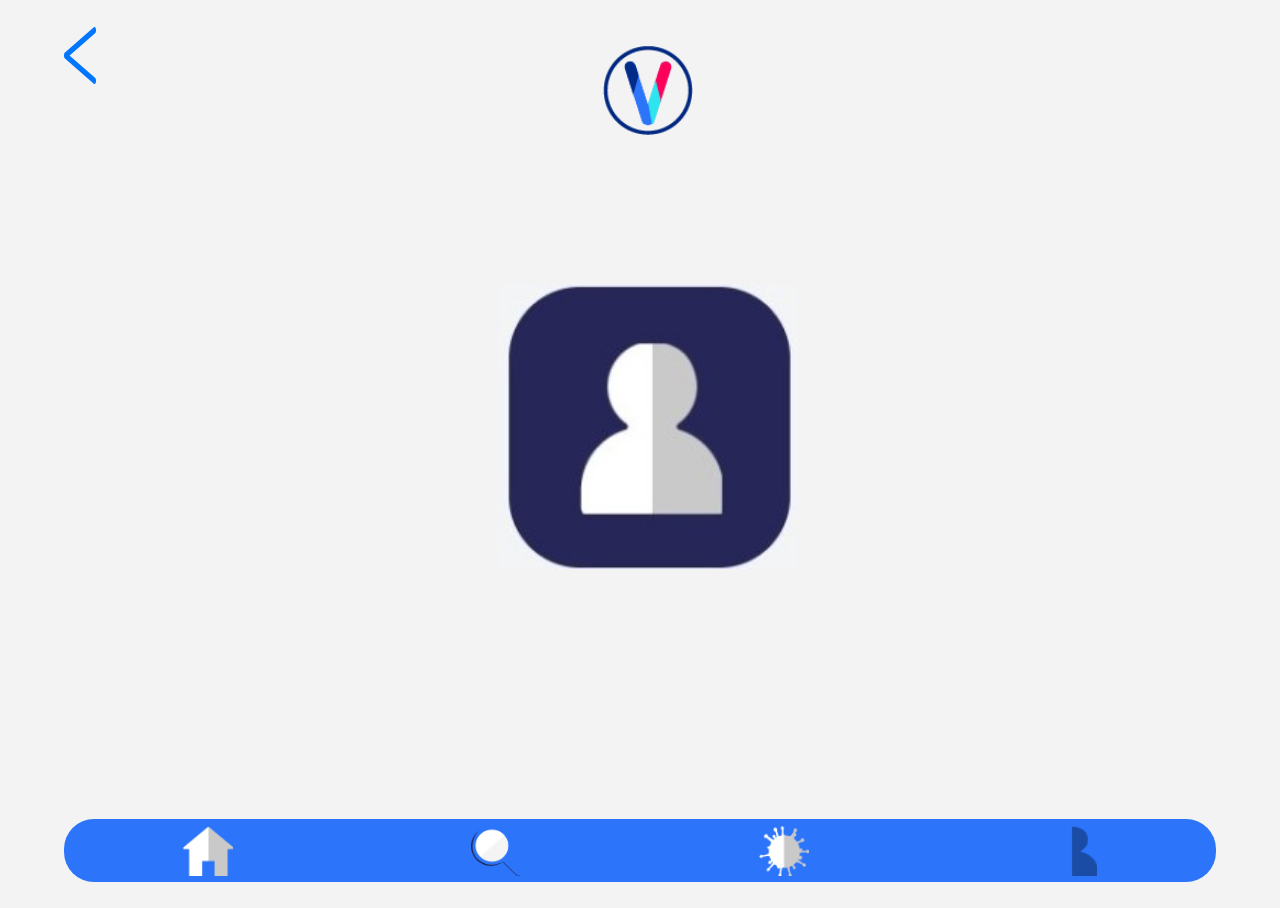
==== commit cfebcec3: "Prototype v2. added disease images" ====
--- a/index.html
+++ b/index.html
@@ -29,6 +29,8 @@
     <div id="map"></div>
   </section>
 
+  <!-- ///////////////////////////////////////////// LOGIN  ////////////////////////////////////////////// -->
+
   <main class="landingLogIn" style="display: none;">
     <div class="landingLogIn__Logo">
       <img class="landingLogIn__LogoImg" src="./Images/Logo-Completo-Pequeño.png" alt="">
@@ -43,6 +45,8 @@
             class="landingLogIn__createAccountBtn"><strong>Registrate</strong></p>
     </section>
   </main>
+
+  <!-- ///////////////////////////////////////////// REGISTER  ////////////////////////////////////////////// -->
 
   <main class="landingRegister" style="display: none;">
     <img class="landingRegister__logo" src="./Images/Logo-Completo-Pequeño.png" alt="">
@@ -59,7 +63,9 @@
     </section>
   </main>
 
-  <main class="initialScreen" style="display: flex;">
+  <!-- ///////////////////////////////////////////// INITIAL SCREEN  ////////////////////////////////////////////// -->
+
+  <main class="initialScreen" style="display: none;">
     <div class="initialScreen__logo">
       <img class="initialScreen__logoImg" src="./Images/Logo-Completo-Pequeño.png" alt="">
     </div>
@@ -74,7 +80,11 @@
         <p class="initialScreen__clickScreens__item--large--text">Ver la más reciente campaña de prevención en tendencia
           esta semana</p>
       </div>
-      <p>Ver todos los videos</p>
+      <a id="goToAllVideos">
+        <div>
+          <p>Ver todos los videos</p>
+        </div>
+      </a>
       <a class="goToForm">
         <div class="initialScreen__clickScreens__item initialScreen__clickScreens__item--short">
           <div class="initialScreen__clickScreens__item--short--img">
@@ -105,75 +115,86 @@
     <div class="whiteSpace"></div>
   </main>
 
+  <!-- ///////////////////////////////////////////// VIDEOS  ////////////////////////////////////////////// -->
+
   <main class="videos" style="display: none;">
     <a id="goToDengueVideo">
-      <div class="disease__actions__item disease__actions__item--short">
-        <div class="disease__actions__item--short--img">
-          <img class="disease__actions__item--short--imgJpg" src="./Images/Home-Enfermedades.png" alt="">
-        </div>
-        <p class="disease__actions__item--short--title">Dengue</p>
+      <div class="videos__actions__item videos__actions__item--short">
+        <div class="videos__actions__item--short--img">
+          <img class="videos__actions__item--short--imgJpg" src="./Images/Home-Enfermedades.png" alt="">
+        </div>
+        <p class="videos__actions__item--short--title">Dengue</p>
       </div>
     </a>
     <a id="goToAlimentosVideo">
-      <div class="disease__actions__item disease__actions__item--short">
-        <div class="disease__actions__item--short--img">
-          <img class="disease__actions__item--short--imgJpg" src="./Images/Home-Enfermedades.png" alt="">
-        </div>
-        <p class="disease__actions__item--short--title">Alimentos dañados</p>
+      <div class="videos__actions__item videos__actions__item--short">
+        <div class="videos__actions__item--short--img">
+          <img class="videos__actions__item--short--imgJpg" src="./Images/Home-Enfermedades.png" alt="">
+        </div>
+        <p class="videos__actions__item--short--title">Alimentos dañados</p>
       </div>
     </a>
     <a id="goToDesnutricionVideo">
-      <div class="disease__actions__item disease__actions__item--short">
-        <div class="disease__actions__item--short--img">
-          <img class="disease__actions__item--short--imgJpg" src="./Images/Home-Enfermedades.png" alt="">
-        </div>
-        <p class="disease__actions__item--short--title">Desnutrición</p>
+      <div class="videos__actions__item videos__actions__item--short">
+        <div class="videos__actions__item--short--img">
+          <img class="videos__actions__item--short--imgJpg" src="./Images/Home-Enfermedades.png" alt="">
+        </div>
+        <p class="videos__actions__item--short--title">Desnutrición</p>
       </div>
     </a>
     <a id="goToSifilisVideo">
-      <div class="disease__actions__item disease__actions__item--short">
-        <div class="disease__actions__item--short--img">
-          <img class="disease__actions__item--short--imgJpg" src="./Images/Home-Enfermedades.png" alt="">
-        </div>
-        <p class="disease__actions__item--short--title">Sífilis gestacional</p>
+      <div class="videos__actions__item videos__actions__item--short">
+        <div class="videos__actions__item--short--img">
+          <img class="videos__actions__item--short--imgJpg" src="./Images/Home-Enfermedades.png" alt="">
+        </div>
+        <p class="videos__actions__item--short--title">Sífilis gestacional</p>
       </div>
     </a>
     <a id="goToXenofobiaVideo">
-      <div class="disease__actions__item disease__actions__item--short">
-        <div class="disease__actions__item--short--img">
-          <img class="disease__actions__item--short--imgJpg" src="./Images/Home-Enfermedades.png" alt="">
-        </div>
-        <p class="disease__actions__item--short--title">Contra la Xenofobia</p>
+      <div class="videos__actions__item videos__actions__item--short">
+        <div class="videos__actions__item--short--img">
+          <img class="videos__actions__item--short--imgJpg" src="./Images/Home-Enfermedades.png" alt="">
+        </div>
+        <p class="videos__actions__item--short--title">Contra la Xenofobia</p>
       </div>
     </a>
     <a id="goToBajoPesoVideo">
-      <div class="disease__actions__item disease__actions__item--short">
-        <div class="disease__actions__item--short--img">
-          <img class="disease__actions__item--short--imgJpg" src="./Images/Home-Enfermedades.png" alt="">
-        </div>
-        <p class="disease__actions__item--short--title">Bajo peso al nacer</p>
+      <div class="videos__actions__item videos__actions__item--short">
+        <div class="videos__actions__item--short--img">
+          <img class="videos__actions__item--short--imgJpg" src="./Images/Home-Enfermedades.png" alt="">
+        </div>
+        <p class="videos__actions__item--short--title">Bajo peso al nacer</p>
       </div>
     </a>
     <a id="goToVaricelaVideo">
-      <div class="disease__actions__item disease__actions__item--short">
-        <div class="disease__actions__item--short--img">
-          <img class="disease__actions__item--short--imgJpg" src="./Images/Home-Enfermedades.png" alt="">
-        </div>
-        <p class="disease__actions__item--short--title">Varicela</p>
-      </div>
-    </a>
-    <div class="whiteSpace"></div>
-  </main>
+      <div class="videos__actions__item videos__actions__item--short">
+        <div class="videos__actions__item--short--img">
+          <img class="videos__actions__item--short--imgJpg" src="./Images/Home-Enfermedades.png" alt="">
+        </div>
+        <p class="videos__actions__item--short--title">Varicela</p>
+      </div>
+    </a>
+    <div class="whiteSpace"></div>
+  </main>
+
+  <!-- ///////////////////////////////////////////// DISEASE1  ////////////////////////////////////////////// -->
 
   <main class="disease" style="display: none;">
-    <img src="./Images/back.png" alt="" class="disease__back">
-    <img src="./Images/logo_solo.png" alt="">
+
+    <div class="symptomSel__top">
+      <a class="symptomSel__back disease__back">
+        <img src="./Images/back.png" alt="">
+      </a>
+      <img src="./Images/logo_solo.png" class="symptomSel__logo" alt="">
+    </div>
+
+
     <div class="disease__info">
       <p class="disease__infotext disease__info__text--title" id="diseaseTitle"></p>
       <p class="disease__infotext disease__info__text--content" id="diseaseDescription"></p>
     </div>
     <div class="disease__symptoms">
-      <img src="./Images/neutralMan.png" alt="">
+      <img src="./Images/neutralMan.png" alt="" class="imgDisease">
       <input type="button" value="Dolor en huesos y articulaciones">
     </div>
     <div class="disease__actions">
@@ -200,9 +221,11 @@
     <div class="whiteSpace"></div>
   </main>
 
+  <!-- ///////////////////////////////////////////// SYMPTOMFORM  ////////////////////////////////////////////// -->
+
   <main class="symptomSel" style="display: none;">
     <div class="symptomSel__top">
-      <a class="symptomSel__back">
+      <a class="symptomSel__back" id="diseaseBack">
         <img src="./Images/back.png" alt="">
       </a>
       <img src="./Images/logo_solo.png" class="symptomSel__logo" alt="">
@@ -215,9 +238,11 @@
     <div class="whiteSpace"></div>
   </main>
 
+  <!-- ///////////////////////////////////////////// LOGIN  ////////////////////////////////////////////// -->
+
   <main class="diseaseSel" style="display: none;">
     <div class="diseaseSel__top">
-      <a class="diseaseSel__back">
+      <a class="diseaseSel__back" id="diseaseBack">
         <img src="./Images/back.png" alt="">
       </a>
       <img src="./Images/logo_solo.png" class="diseaseSel__logo" alt="">
@@ -230,20 +255,27 @@
     <div class="whiteSpace"></div>
   </main>
 
-  <main class="userProfile" style="display: none">
-    <div class="userProfile__top">
-      <a class="userProfile__back">
+  <!-- ///////////////////////////////////////////// USER PROFILE ////////////////////////////////////////////// -->
+
+  <main class="userProfile" style="display: flex">
+
+    <div class="diseaseSel__top userProfile__top">
+      <a class="diseaseSel__back" id="diseaseBack">
         <img src="./Images/back.png" alt="">
       </a>
-      <img src="./Images/logo_solo.png" class="userProfile__logo" alt="">
-    </div>
-    <div class="userProfile__info" style="position:relative;">
-      <img src="./Images/logo_solo.png" alt="" style="width: 300px; height:300px; position:absolute; left:35%">
+      <img src="./Images/logo_solo.png" class="diseaseSel__logo" alt="">
+    </div>
+
+
+    <div class="userProfile__info">
+      <img src="./Images/userProfile.jpeg" class="userProfile__img" alt="">
     </div>
     <div class="userProfile__familyMembers">
 
     </div>
   </main>
+
+  <!-- ///////////////////////////////////////////// NAVIGATION BAR  ////////////////////////////////////////////// -->
 
   <nav class="navegationBar" style="display: flex;">
     <a class="navegationBar__HomeBtn">
@@ -271,6 +303,8 @@
       </section>
     </a>
   </nav>
+
+  <!-- ///////////////////////////////////////////// SCRIPTS  ////////////////////////////////////////////// -->
 
   <script src="./data/helpCenterData.js"></script>
   <script src="https://www.gstatic.com/firebasejs/6.2.0/firebase-app.js"></script>
--- a/styles/styles.css
+++ b/styles/styles.css
@@ -356,6 +356,10 @@
   display: none;
 }
 
+.imgDisease {
+  width: 400px;
+}
+
 .disease__info__text {
   color: royalblue;
 }
@@ -652,4 +656,81 @@
   width: 100%;
   height: 180px;
 }
+
+.videos__actions {
+  -webkit-box-orient: vertical;
+  -webkit-box-direction: normal;
+      -ms-flex-direction: column;
+          flex-direction: column;
+  -webkit-box-align: center;
+      -ms-flex-align: center;
+          align-items: center;
+  margin-top: 100px;
+  height: 100%;
+  width: 100%;
+}
+
+.videos__actions__item {
+  margin: 20px 35px;
+  font-size: 50px;
+  color: #000;
+  text-decoration: none;
+  display: inline-block;
+  border-radius: 50px;
+  background-color: royalblue;
+  color: #fff;
+}
+
+.videos__actions__item--short {
+  width: 41%;
+  height: 40%;
+}
+
+.videos__actions__item--short--img {
+  background-color: white;
+  height: 60%;
+  border-radius: 50px 50px 0px 0px;
+}
+
+.videos__actions__item--short--imgJpg {
+  width: 80%;
+  margin-top: 25px;
+  margin-left: 40px;
+}
+
+.videos__actions__item--short--title {
+  text-align: left;
+  margin-top: .25em;
+  margin-left: 5%;
+  margin-bottom: .5em;
+  font-size: 40px;
+}
+
+.userProfile {
+  display: -webkit-box;
+  display: -ms-flexbox;
+  display: flex;
+  -webkit-box-orient: vertical;
+  -webkit-box-direction: normal;
+      -ms-flex-direction: column;
+          flex-direction: column;
+  width: 100%;
+  height: 100%;
+}
+
+.userProfile__top {
+  width: 100%;
+}
+
+.userProfile__info {
+  display: -webkit-box;
+  display: -ms-flexbox;
+  display: flex;
+  width: 100%;
+}
+
+.userProfile__img {
+  width: 300px;
+  margin: 9em auto;
+}
 /*# sourceMappingURL=styles.css.map */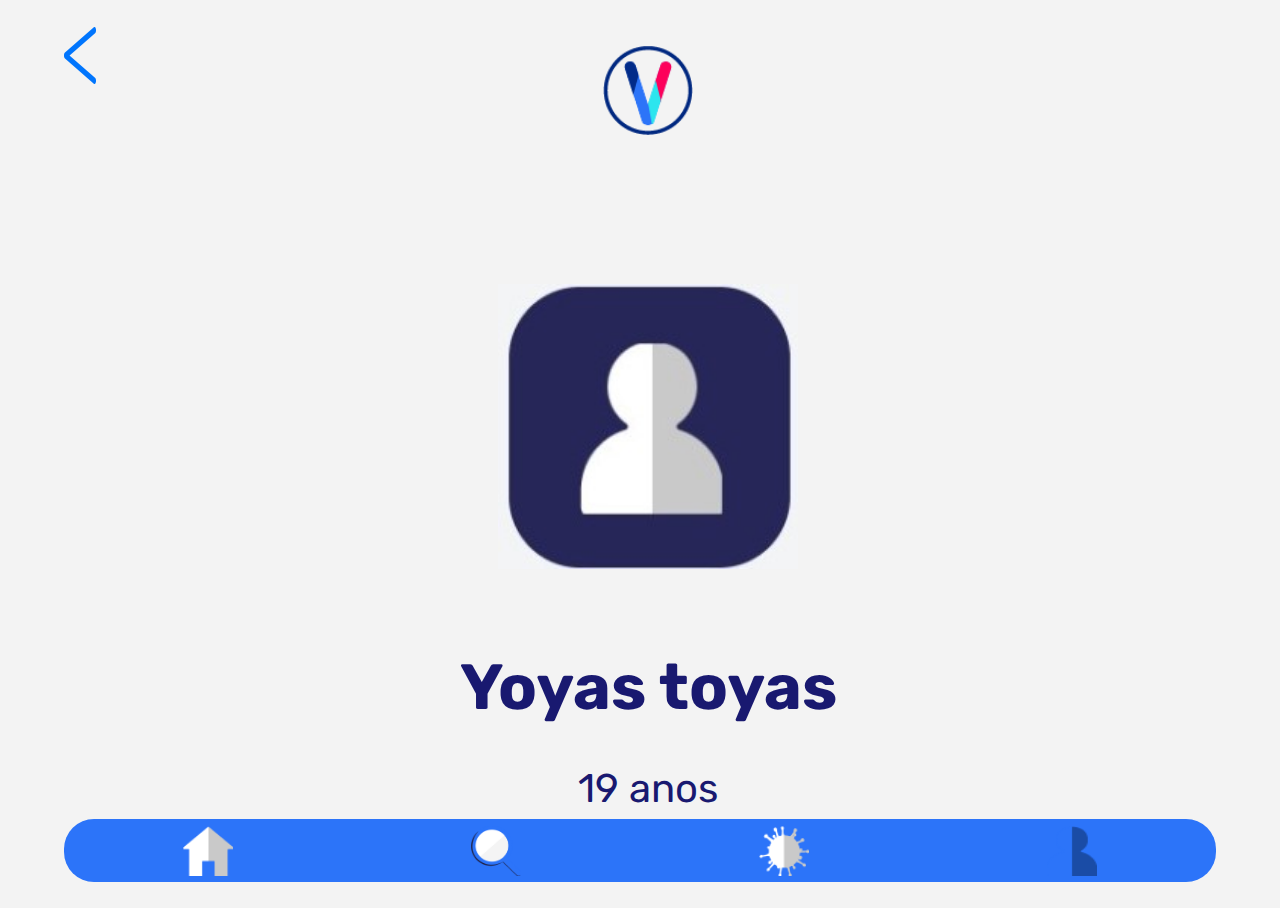
==== commit c8acc1c0: "Prototype v3. added disease images and some profile" ====
--- a/index.html
+++ b/index.html
@@ -187,20 +187,24 @@
       </a>
       <img src="./Images/logo_solo.png" class="symptomSel__logo" alt="">
     </div>
-
-
     <div class="disease__info">
       <p class="disease__infotext disease__info__text--title" id="diseaseTitle"></p>
       <p class="disease__infotext disease__info__text--content" id="diseaseDescription"></p>
     </div>
     <div class="disease__symptoms">
       <img src="./Images/neutralMan.png" alt="" class="imgDisease">
-      <input type="button" value="Dolor en huesos y articulaciones">
+      <div class="disease__buttoncontainer">
+        <button id="opt1" class="disease__simbut disabled">Dolor en huesos y
+          articulaciones</button>
+        <button id="opt2" class="disease__simbut disabled">Dolor en cabeza y
+          huesos</button>
+        <button id="opt3" class="disease__simbut actived">Dolor en pecho y
+          espalda</button>
+        <button id="opt4" class="disease__simbut actived">Dolor en Piernas y
+          muslos</button>
+      </div>
     </div>
     <div class="disease__actions">
-      <p class="disease__actions__text disease__actions__text--title"><strong>¿Por qué sucede?</strong></p>
-      <p class="disease__actions__text disease__actions__text--content">Este virus se propaga debido a la picadura de
-        los mosquitos hembra, principalmente de la especie Aedes aegypti.</p>
       <a id="goToMapFromDisease">
         <div class="disease__actions__item disease__actions__item--short">
           <div class="disease__actions__item--short--img">
@@ -269,8 +273,12 @@
 
     <div class="userProfile__info">
       <img src="./Images/userProfile.jpeg" class="userProfile__img" alt="">
+      <h1 class="userProfile__name">Yoyas toyas</h1>
+      <p class="userProfile__desc userProfile__desc--age">19 anos</p>
+      <p class="userProfile__desc userProfile__desc--gender">Masculino</p>
     </div>
     <div class="userProfile__familyMembers">
+      <div class="userProfile__member"></div>
 
     </div>
   </main>
--- a/styles/styles.css
+++ b/styles/styles.css
@@ -376,6 +376,49 @@
   margin-left: 12%;
 }
 
+.disease__symptoms {
+  display: -webkit-box;
+  display: -ms-flexbox;
+  display: flex;
+  -webkit-box-orient: horizontal;
+  -webkit-box-direction: normal;
+      -ms-flex-direction: row;
+          flex-direction: row;
+  width: 100%;
+  -webkit-box-pack: center;
+      -ms-flex-pack: center;
+          justify-content: center;
+}
+
+.disease__buttoncontainer {
+  width: 400px;
+  display: -webkit-box;
+  display: -ms-flexbox;
+  display: flex;
+  -webkit-box-orient: vertical;
+  -webkit-box-direction: normal;
+      -ms-flex-direction: column;
+          flex-direction: column;
+  -webkit-box-align: center;
+      -ms-flex-align: center;
+          align-items: center;
+  -webkit-box-pack: center;
+      -ms-flex-pack: center;
+          justify-content: center;
+}
+
+.disease__simbut {
+  font-size: 2em;
+  border: none;
+  background-color: #fff;
+  border-radius: 15px;
+  color: midnightblue;
+  width: 400px;
+  padding: .10em 1em;
+  text-align: center;
+  margin: 1em 0;
+}
+
 .disease__actions {
   -webkit-box-orient: vertical;
   -webkit-box-direction: normal;
@@ -726,11 +769,30 @@
   display: -webkit-box;
   display: -ms-flexbox;
   display: flex;
-  width: 100%;
+  -webkit-box-orient: vertical;
+  -webkit-box-direction: normal;
+      -ms-flex-direction: column;
+          flex-direction: column;
+  width: 100%;
+  -webkit-box-align: center;
+      -ms-flex-align: center;
+          align-items: center;
+  color: midnightblue;
+}
+
+.userProfile__name {
+  font-size: 4em;
+  margin: .5em;
+}
+
+.userProfile__desc {
+  font-size: 2.5em;
+  margin: .2em;
 }
 
 .userProfile__img {
   width: 300px;
   margin: 9em auto;
+  margin-bottom: 3em;
 }
 /*# sourceMappingURL=styles.css.map */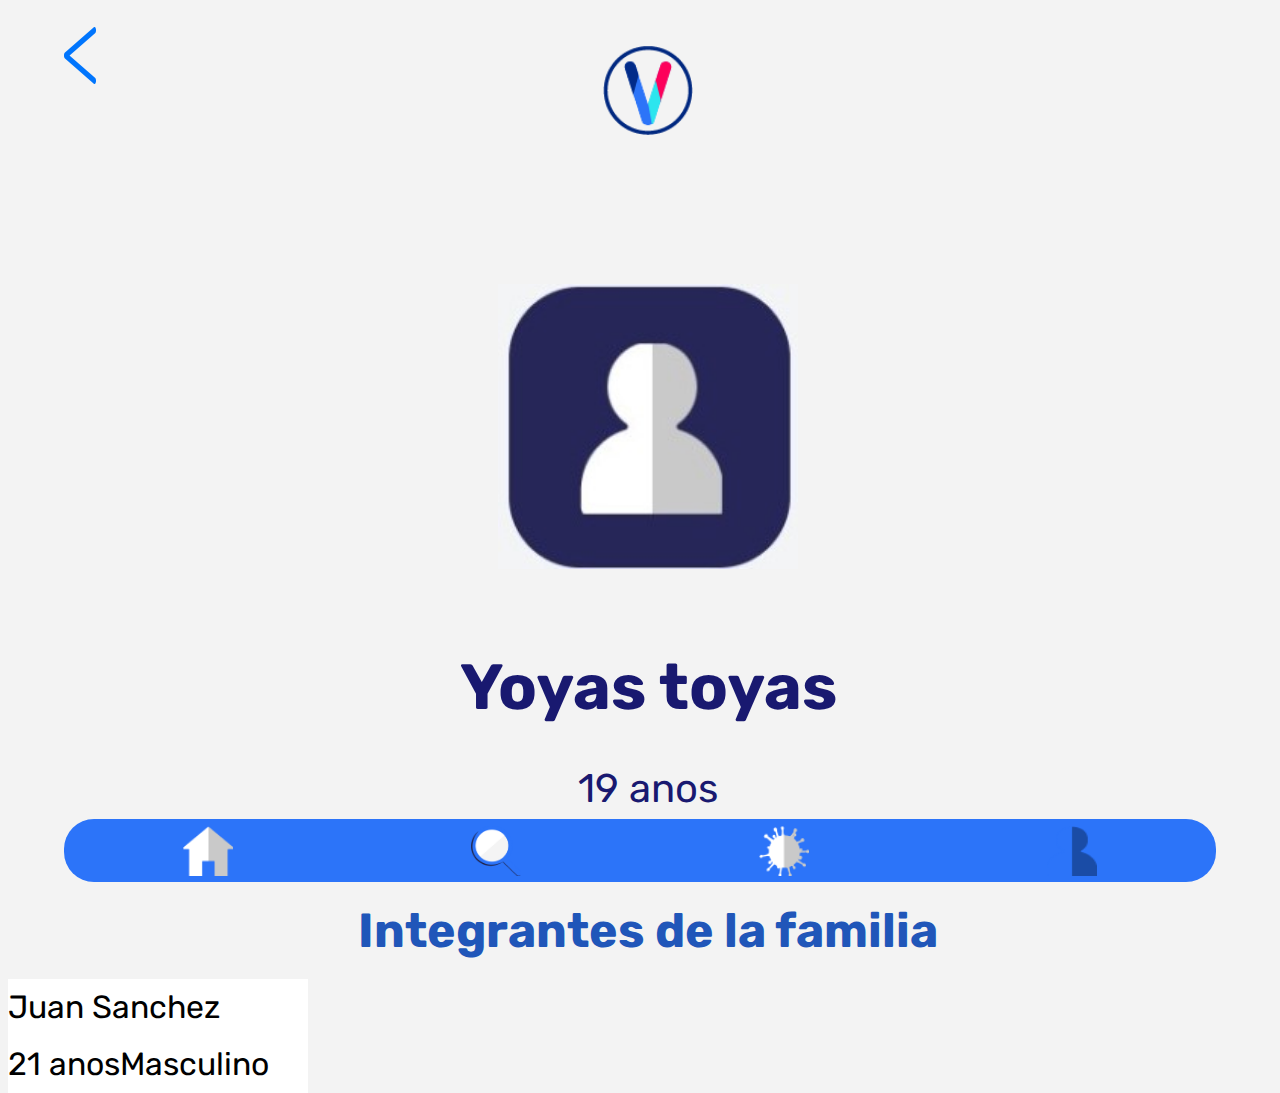
==== commit d681b266: "Prototype v.3" ====
--- a/index.html
+++ b/index.html
@@ -194,14 +194,7 @@
     <div class="disease__symptoms">
       <img src="./Images/neutralMan.png" alt="" class="imgDisease">
       <div class="disease__buttoncontainer">
-        <button id="opt1" class="disease__simbut disabled">Dolor en huesos y
-          articulaciones</button>
-        <button id="opt2" class="disease__simbut disabled">Dolor en cabeza y
-          huesos</button>
-        <button id="opt3" class="disease__simbut actived">Dolor en pecho y
-          espalda</button>
-        <button id="opt4" class="disease__simbut actived">Dolor en Piernas y
-          muslos</button>
+
       </div>
     </div>
     <div class="disease__actions">
@@ -278,7 +271,12 @@
       <p class="userProfile__desc userProfile__desc--gender">Masculino</p>
     </div>
     <div class="userProfile__familyMembers">
-      <div class="userProfile__member"></div>
+      <h2 class="userProfile__name userProfile__name--title">Integrantes de la familia</h2>
+      <div class="userProfile__member">
+        <p class="userProfile__content">Juan Sanchez</p>
+        <p class="userProfile__content">21 anos</p>
+        <p class="userProfile__content">Masculino</p>
+      </div>
 
     </div>
   </main>
--- a/styles/styles.css
+++ b/styles/styles.css
@@ -417,6 +417,18 @@
   padding: .10em 1em;
   text-align: center;
   margin: 1em 0;
+  -webkit-filter: drop-shadow(16px 16px 10px rgba(31, 31, 31, 0.096));
+          filter: drop-shadow(16px 16px 10px rgba(31, 31, 31, 0.096));
+}
+
+.disease__simbut--disabled {
+  background-color: #fff;
+  color: midnightblue;
+}
+
+.disease__simbut--enabled {
+  background-color: #2C74F9;
+  color: #fff;
 }
 
 .disease__actions {
@@ -785,6 +797,15 @@
   margin: .5em;
 }
 
+.userProfile__name--title {
+  color: #2056b9;
+  font-size: 3em;
+  width: -webkit-fit-content;
+  width: -moz-fit-content;
+  width: fit-content;
+  margin: .4em auto;
+}
+
 .userProfile__desc {
   font-size: 2.5em;
   margin: .2em;
@@ -795,4 +816,40 @@
   margin: 9em auto;
   margin-bottom: 3em;
 }
+
+.userProfile__familymembers {
+  height: 100%;
+  display: -webkit-box;
+  display: -ms-flexbox;
+  display: flex;
+  -webkit-box-orient: vertical;
+  -webkit-box-direction: normal;
+      -ms-flex-direction: column;
+          flex-direction: column;
+  width: 80%;
+  margin: 1em auto;
+}
+
+.userProfile__member {
+  background-color: #fff;
+  display: -webkit-box;
+  display: -ms-flexbox;
+  display: flex;
+  -webkit-box-orient: horizontal;
+  -webkit-box-direction: normal;
+      -ms-flex-direction: row;
+          flex-direction: row;
+  -ms-flex-wrap: wrap;
+      flex-wrap: wrap;
+  width: 300px;
+}
+
+.userProfile__content {
+  font-size: 2em;
+  border-radius: 20px;
+  -webkit-margin-before: .3em;
+          margin-block-start: .3em;
+  -webkit-margin-after: .3em;
+          margin-block-end: .3em;
+}
 /*# sourceMappingURL=styles.css.map */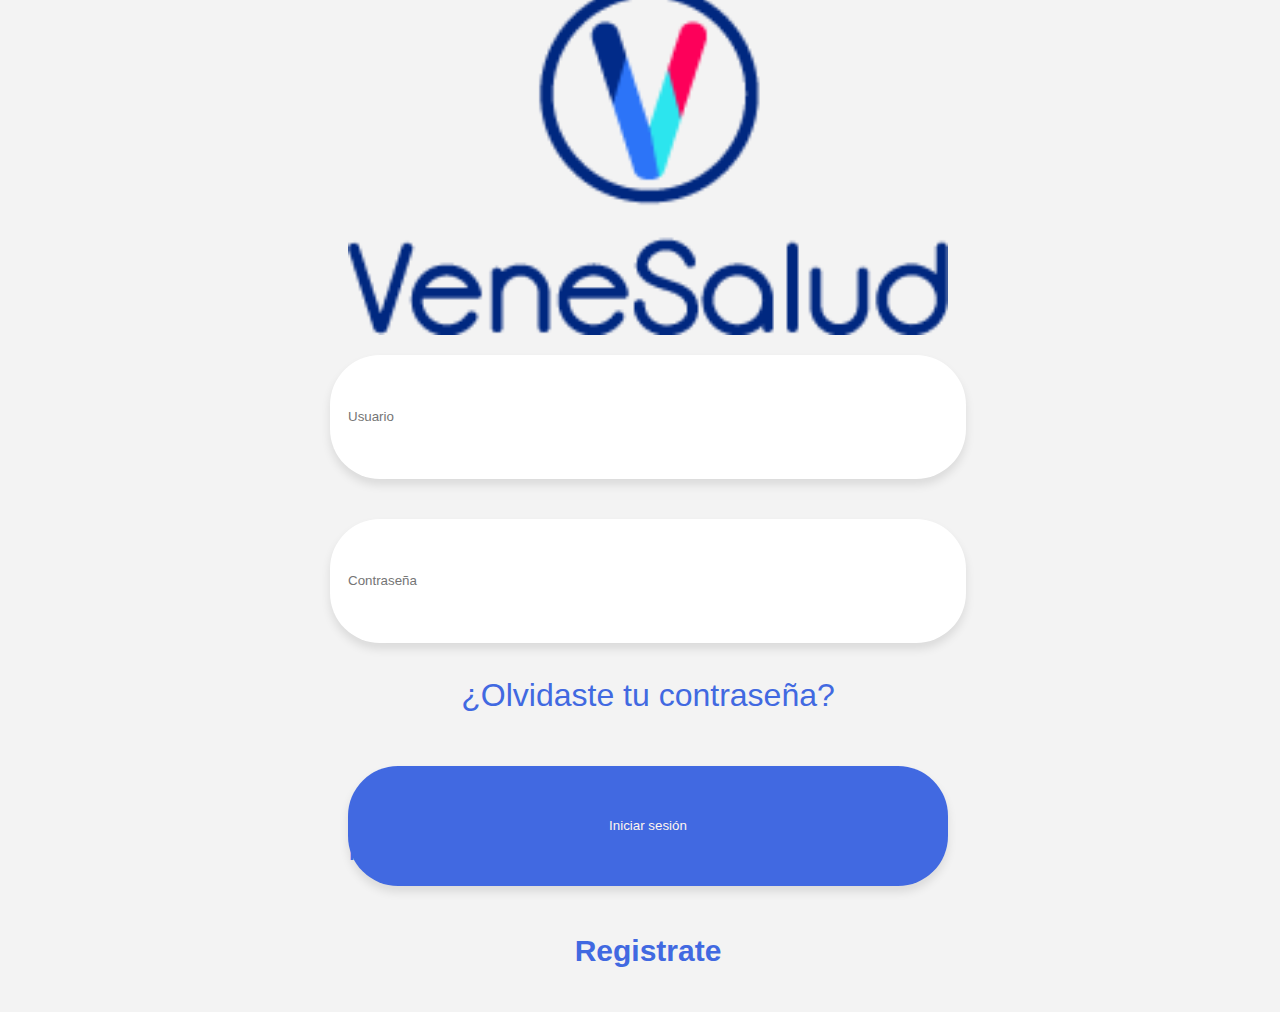
==== commit 24ca85f9: "Proto v.4" ====
--- a/index.html
+++ b/index.html
@@ -31,7 +31,7 @@
 
   <!-- ///////////////////////////////////////////// LOGIN  ////////////////////////////////////////////// -->
 
-  <main class="landingLogIn" style="display: none;">
+  <main class="landingLogIn" style="display: flex;">
     <div class="landingLogIn__Logo">
       <img class="landingLogIn__LogoImg" src="./Images/Logo-Completo-Pequeño.png" alt="">
     </div>
@@ -71,18 +71,23 @@
     </div>
     <section class="initialScreen__clickScreens">
       <div>
-        <p>Video de la semana</p>
-        <img src="" alt="">
-      </div>
-      <div class="initialScreen__clickScreens__item initialScreen__clickScreens__item--large">
-        <img class="initialScreen__clickScreens__item--large--img" src="./Images/LavadoDeManos.jpg" alt="">
-        <p class="initialScreen__clickScreens__item--large--title"><strong>Lavado de Manos</strong></p>
-        <p class="initialScreen__clickScreens__item--large--text">Ver la más reciente campaña de prevención en tendencia
-          esta semana</p>
-      </div>
+        <h1 class="initialScreen__Vtitle">Video de la semana ></h1>
+
+      </div>
+
+      <a id="goToDengueVideo">
+        <div class="initialScreen__clickScreens__item initialScreen__clickScreens__item--large">
+          <img class="initialScreen__clickScreens__item--large--img" src="./Images/thumbnails/maxresdefault.jpg" alt="">
+          <p class="initialScreen__clickScreens__item--large--title"><strong>Dengue</strong></p>
+          <p class="initialScreen__clickScreens__item--large--text">Ver la más reciente campaña de prevención en
+            tendencia
+            esta semana</p>
+        </div>
+
+      </a>
       <a id="goToAllVideos">
         <div>
-          <p>Ver todos los videos</p>
+          <p class="initialScreen__link">Ver todos los videos ></p>
         </div>
       </a>
       <a class="goToForm">
@@ -118,10 +123,18 @@
   <!-- ///////////////////////////////////////////// VIDEOS  ////////////////////////////////////////////// -->
 
   <main class="videos" style="display: none;">
+
+    <div class="symptomSel__top">
+      <a class="symptomSel__back dback2">
+        <img src="./Images/back.png" alt="">
+      </a>
+      <img src="./Images/logo_solo.png" class="symptomSel__logo" alt="">
+    </div>
+    <h1 class="symptomSel__title">Videos</h1>
     <a id="goToDengueVideo">
       <div class="videos__actions__item videos__actions__item--short">
         <div class="videos__actions__item--short--img">
-          <img class="videos__actions__item--short--imgJpg" src="./Images/Home-Enfermedades.png" alt="">
+          <img class="videos__actions__item--short--imgJpg" src="./Images/thumbnails/DengueTmb.png" alt="">
         </div>
         <p class="videos__actions__item--short--title">Dengue</p>
       </div>
@@ -129,7 +142,7 @@
     <a id="goToAlimentosVideo">
       <div class="videos__actions__item videos__actions__item--short">
         <div class="videos__actions__item--short--img">
-          <img class="videos__actions__item--short--imgJpg" src="./Images/Home-Enfermedades.png" alt="">
+          <img class="videos__actions__item--short--imgJpg" src="./Images/thumbnails/AlimentosTmb.png" alt="">
         </div>
         <p class="videos__actions__item--short--title">Alimentos dañados</p>
       </div>
@@ -137,7 +150,7 @@
     <a id="goToDesnutricionVideo">
       <div class="videos__actions__item videos__actions__item--short">
         <div class="videos__actions__item--short--img">
-          <img class="videos__actions__item--short--imgJpg" src="./Images/Home-Enfermedades.png" alt="">
+          <img class="videos__actions__item--short--imgJpg" src="./Images/thumbnails/DesnutricionTmb.png" alt="">
         </div>
         <p class="videos__actions__item--short--title">Desnutrición</p>
       </div>
@@ -145,7 +158,7 @@
     <a id="goToSifilisVideo">
       <div class="videos__actions__item videos__actions__item--short">
         <div class="videos__actions__item--short--img">
-          <img class="videos__actions__item--short--imgJpg" src="./Images/Home-Enfermedades.png" alt="">
+          <img class="videos__actions__item--short--imgJpg" src="./Images/thumbnails/SifilisTmb.png" alt="">
         </div>
         <p class="videos__actions__item--short--title">Sífilis gestacional</p>
       </div>
@@ -153,7 +166,7 @@
     <a id="goToXenofobiaVideo">
       <div class="videos__actions__item videos__actions__item--short">
         <div class="videos__actions__item--short--img">
-          <img class="videos__actions__item--short--imgJpg" src="./Images/Home-Enfermedades.png" alt="">
+          <img class="videos__actions__item--short--imgJpg" src="./Images/thumbnails/XenofobiaTmb.png" alt="">
         </div>
         <p class="videos__actions__item--short--title">Contra la Xenofobia</p>
       </div>
@@ -161,7 +174,7 @@
     <a id="goToBajoPesoVideo">
       <div class="videos__actions__item videos__actions__item--short">
         <div class="videos__actions__item--short--img">
-          <img class="videos__actions__item--short--imgJpg" src="./Images/Home-Enfermedades.png" alt="">
+          <img class="videos__actions__item--short--imgJpg" src="./Images/thumbnails/BajoPesoTmb.png" alt="">
         </div>
         <p class="videos__actions__item--short--title">Bajo peso al nacer</p>
       </div>
@@ -169,7 +182,7 @@
     <a id="goToVaricelaVideo">
       <div class="videos__actions__item videos__actions__item--short">
         <div class="videos__actions__item--short--img">
-          <img class="videos__actions__item--short--imgJpg" src="./Images/Home-Enfermedades.png" alt="">
+          <img class="videos__actions__item--short--imgJpg" src="./Images/thumbnails/VaricelaTmb.png" alt="">
         </div>
         <p class="videos__actions__item--short--title">Varicela</p>
       </div>
@@ -239,7 +252,7 @@
 
   <main class="diseaseSel" style="display: none;">
     <div class="diseaseSel__top">
-      <a class="diseaseSel__back" id="diseaseBack">
+      <a class="diseaseSel__back dback" id="diseaseBack">
         <img src="./Images/back.png" alt="">
       </a>
       <img src="./Images/logo_solo.png" class="diseaseSel__logo" alt="">
@@ -254,36 +267,35 @@
 
   <!-- ///////////////////////////////////////////// USER PROFILE ////////////////////////////////////////////// -->
 
-  <main class="userProfile" style="display: flex">
+  <main class="userProfile" style="display: none">
 
     <div class="diseaseSel__top userProfile__top">
-      <a class="diseaseSel__back" id="diseaseBack">
+      <a class="diseaseSel__back" id="userProfileBack">
         <img src="./Images/back.png" alt="">
       </a>
       <img src="./Images/logo_solo.png" class="diseaseSel__logo" alt="">
     </div>
+
 
 
     <div class="userProfile__info">
       <img src="./Images/userProfile.jpeg" class="userProfile__img" alt="">
-      <h1 class="userProfile__name">Yoyas toyas</h1>
-      <p class="userProfile__desc userProfile__desc--age">19 anos</p>
-      <p class="userProfile__desc userProfile__desc--gender">Masculino</p>
-    </div>
+      <h1 class="userProfile__name"></h1>
+      <p class="userProfile__desc userProfile__desc--age"></p>
+      <p class="userProfile__desc userProfile__desc--gender"></p>
+    </div>
+
     <div class="userProfile__familyMembers">
       <h2 class="userProfile__name userProfile__name--title">Integrantes de la familia</h2>
-      <div class="userProfile__member">
-        <p class="userProfile__content">Juan Sanchez</p>
-        <p class="userProfile__content">21 anos</p>
-        <p class="userProfile__content">Masculino</p>
-      </div>
-
-    </div>
+
+    </div>
+
+    <div class="whiteSpace"></div>
   </main>
 
   <!-- ///////////////////////////////////////////// NAVIGATION BAR  ////////////////////////////////////////////// -->
 
-  <nav class="navegationBar" style="display: flex;">
+  <nav class="navegationBar" style="display: none;">
     <a class="navegationBar__HomeBtn">
       <section class="navegationBar__Home">
         <img class="navegationBar__image navegationBar__Home--On" src="./Images/Icono-home Off.png" alt="">
--- a/styles/styles.css
+++ b/styles/styles.css
@@ -204,6 +204,19 @@
   margin: 20px 120px 20px 20px;
 }
 
+.initialScreen__Vtitle {
+  color: midnightblue;
+  margin-bottom: 0;
+  font-size: 1.7em;
+  margin-left: 5%;
+}
+
+.initialScreen__link {
+  color: #2056b9;
+  margin: 0 7% 0 60%;
+  font-size: 1em;
+}
+
 .initialScreen__clickScreens {
   -webkit-box-orient: vertical;
   -webkit-box-direction: normal;
@@ -216,6 +229,8 @@
   margin-top: 200px;
   height: 100%;
   width: 100%;
+  -webkit-filter: drop-shadow(16px 16px 10px rgba(31, 31, 31, 0.096));
+          filter: drop-shadow(16px 16px 10px rgba(31, 31, 31, 0.096));
 }
 
 .initialScreen__clickScreens__item {
@@ -734,6 +749,8 @@
   border-radius: 50px;
   background-color: royalblue;
   color: #fff;
+  -webkit-filter: drop-shadow(10px 10px 10px rgba(31, 31, 31, 0.096));
+          filter: drop-shadow(10px 10px 10px rgba(31, 31, 31, 0.096));
 }
 
 .videos__actions__item--short {
@@ -745,12 +762,12 @@
   background-color: white;
   height: 60%;
   border-radius: 50px 50px 0px 0px;
+  overflow: hidden;
 }
 
 .videos__actions__item--short--imgJpg {
-  width: 80%;
-  margin-top: 25px;
-  margin-left: 40px;
+  width: 100%;
+  height: 100%;
 }
 
 .videos__actions__item--short--title {
@@ -841,15 +858,43 @@
           flex-direction: row;
   -ms-flex-wrap: wrap;
       flex-wrap: wrap;
-  width: 300px;
+  border-radius: 60px;
+  padding: 1em;
+  width: 500px;
+  -webkit-box-align: baseline;
+      -ms-flex-align: baseline;
+          align-items: baseline;
+  -ms-flex-pack: distribute;
+      justify-content: space-around;
+  margin: 2em auto;
 }
 
 .userProfile__content {
-  font-size: 2em;
-  border-radius: 20px;
+  font-size: 2.2em;
   -webkit-margin-before: .3em;
           margin-block-start: .3em;
   -webkit-margin-after: .3em;
           margin-block-end: .3em;
+  color: #2056b9;
+}
+
+.userProfile__content {
+  font-size: 2.2em;
+  -webkit-margin-before: .3em;
+          margin-block-start: .3em;
+  -webkit-margin-after: .3em;
+          margin-block-end: .3em;
+  color: #2056b9;
+}
+
+.userProfile__content:nth-child(1) {
+  width: 100%;
+  font-size: 2.5em;
+  -webkit-box-flex: 1;
+      -ms-flex-positive: 1;
+          flex-grow: 1;
+  -ms-flex-item-align: left;
+      -ms-grid-row-align: left;
+      align-self: left;
 }
 /*# sourceMappingURL=styles.css.map */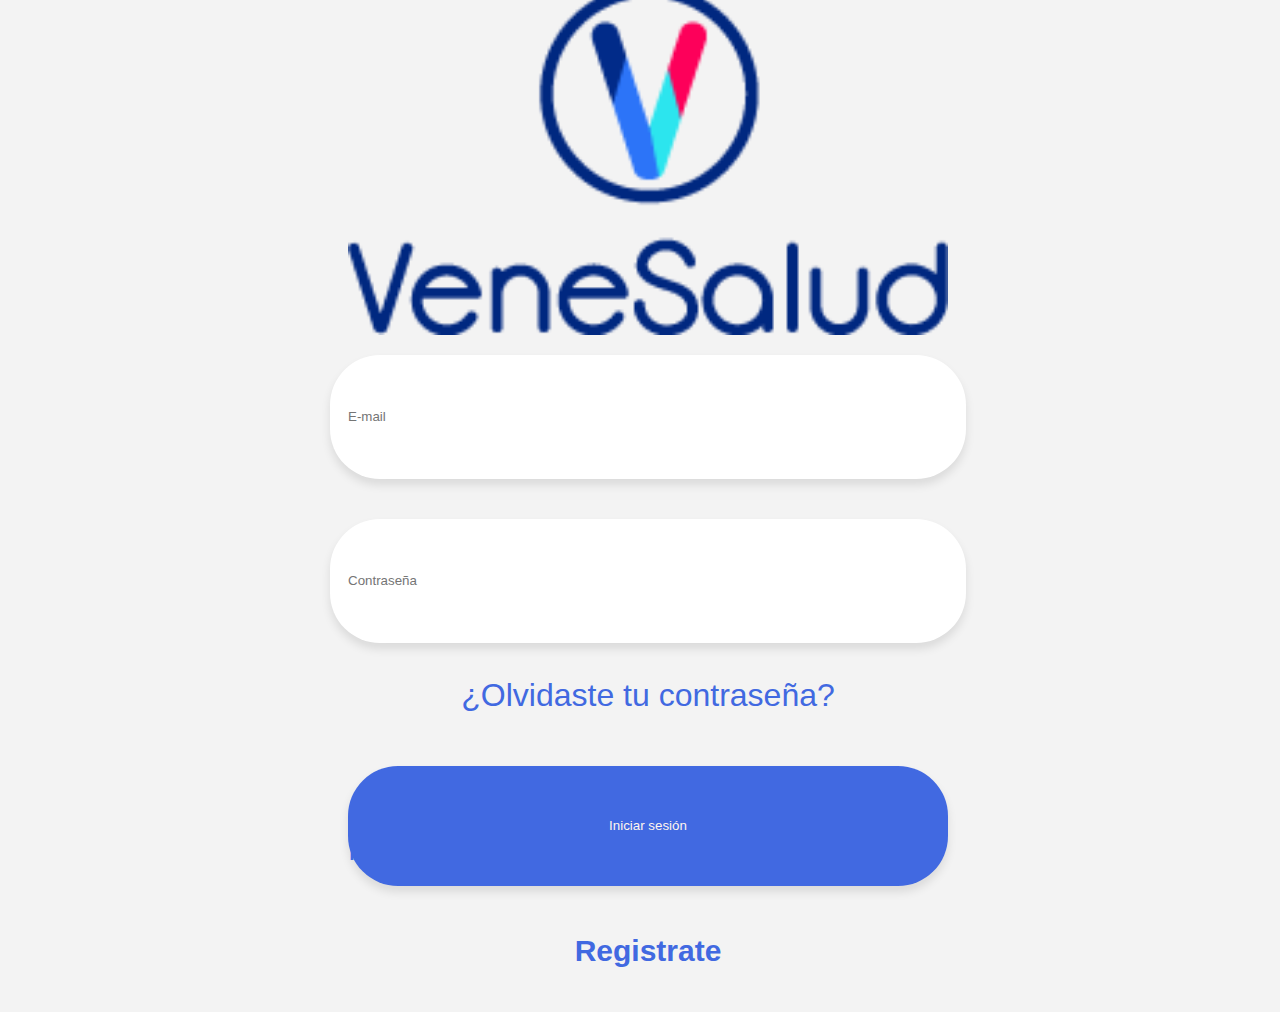
==== commit 0a5b8ff4: "last push" ====
--- a/index.html
+++ b/index.html
@@ -36,7 +36,7 @@
       <img class="landingLogIn__LogoImg" src="./Images/Logo-Completo-Pequeño.png" alt="">
     </div>
     <section class="landingLogIn__form">
-      <input type="email" placeholder="Usuario" class="landingLogIn__input landingLogIn__input--user">
+      <input type="email" placeholder="E-mail" class="landingLogIn__input landingLogIn__input--user">
       <input type="password" placeholder="Contraseña" class="landingLogIn__input landingLogIn__input--password">
       <button class="landingLogIn__passwordForgotten">¿Olvidaste tu contraseña?</p>
 
--- a/styles/styles.css
+++ b/styles/styles.css
@@ -229,8 +229,8 @@
   margin-top: 200px;
   height: 100%;
   width: 100%;
-  -webkit-filter: drop-shadow(16px 16px 10px rgba(31, 31, 31, 0.096));
-          filter: drop-shadow(16px 16px 10px rgba(31, 31, 31, 0.096));
+  -webkit-box-shadow: 0 6px 10px 0 rgba(0, 0, 0, 0.1);
+          box-shadow: 0 6px 10px 0 rgba(0, 0, 0, 0.1);
 }
 
 .initialScreen__clickScreens__item {
@@ -323,6 +323,8 @@
           align-items: center;
   -ms-flex-pack: distribute;
       justify-content: space-around;
+  -webkit-box-shadow: 0 6px 10px 0 rgba(0, 0, 0, 0.1);
+          box-shadow: 0 6px 10px 0 rgba(0, 0, 0, 0.1);
 }
 
 .navegationBar__image {
@@ -432,8 +434,8 @@
   padding: .10em 1em;
   text-align: center;
   margin: 1em 0;
-  -webkit-filter: drop-shadow(16px 16px 10px rgba(31, 31, 31, 0.096));
-          filter: drop-shadow(16px 16px 10px rgba(31, 31, 31, 0.096));
+  -webkit-box-shadow: 0 6px 10px 0 rgba(0, 0, 0, 0.1);
+          box-shadow: 0 6px 10px 0 rgba(0, 0, 0, 0.1);
 }
 
 .disease__simbut--disabled {
@@ -581,6 +583,8 @@
   -webkit-box-align: center;
       -ms-flex-align: center;
           align-items: center;
+  -webkit-box-shadow: 0 6px 10px 0 rgba(0, 0, 0, 0.1);
+          box-shadow: 0 6px 10px 0 rgba(0, 0, 0, 0.1);
 }
 
 .symptomSel__label--sub {
@@ -609,7 +613,8 @@
   margin: .5em auto;
   border-radius: 25px;
   padding: .5em 0;
-  margin-bottom: 25%;
+  -webkit-box-shadow: 0 6px 10px 0 rgba(0, 0, 0, 0.1);
+          box-shadow: 0 6px 10px 0 rgba(0, 0, 0, 0.1);
 }
 
 .diseaseSel {
@@ -689,6 +694,8 @@
   height: -moz-fit-content;
   height: fit-content;
   padding: 1em;
+  -webkit-box-shadow: 0 6px 10px 0 rgba(0, 0, 0, 0.1);
+          box-shadow: 0 6px 10px 0 rgba(0, 0, 0, 0.1);
 }
 
 .diseaseSel__label--sub {
@@ -720,6 +727,8 @@
   border-radius: 25px;
   padding: .5em 0;
   margin-bottom: 25%;
+  -webkit-box-shadow: 0 6px 10px 0 rgba(0, 0, 0, 0.1);
+          box-shadow: 0 6px 10px 0 rgba(0, 0, 0, 0.1);
 }
 
 .whiteSpace {
@@ -749,8 +758,8 @@
   border-radius: 50px;
   background-color: royalblue;
   color: #fff;
-  -webkit-filter: drop-shadow(10px 10px 10px rgba(31, 31, 31, 0.096));
-          filter: drop-shadow(10px 10px 10px rgba(31, 31, 31, 0.096));
+  -webkit-box-shadow: 0 6px 10px 0 rgba(0, 0, 0, 0.1);
+          box-shadow: 0 6px 10px 0 rgba(0, 0, 0, 0.1);
 }
 
 .videos__actions__item--short {
@@ -867,6 +876,8 @@
   -ms-flex-pack: distribute;
       justify-content: space-around;
   margin: 2em auto;
+  -webkit-box-shadow: 0 6px 10px 0 rgba(0, 0, 0, 0.1);
+          box-shadow: 0 6px 10px 0 rgba(0, 0, 0, 0.1);
 }
 
 .userProfile__content {
